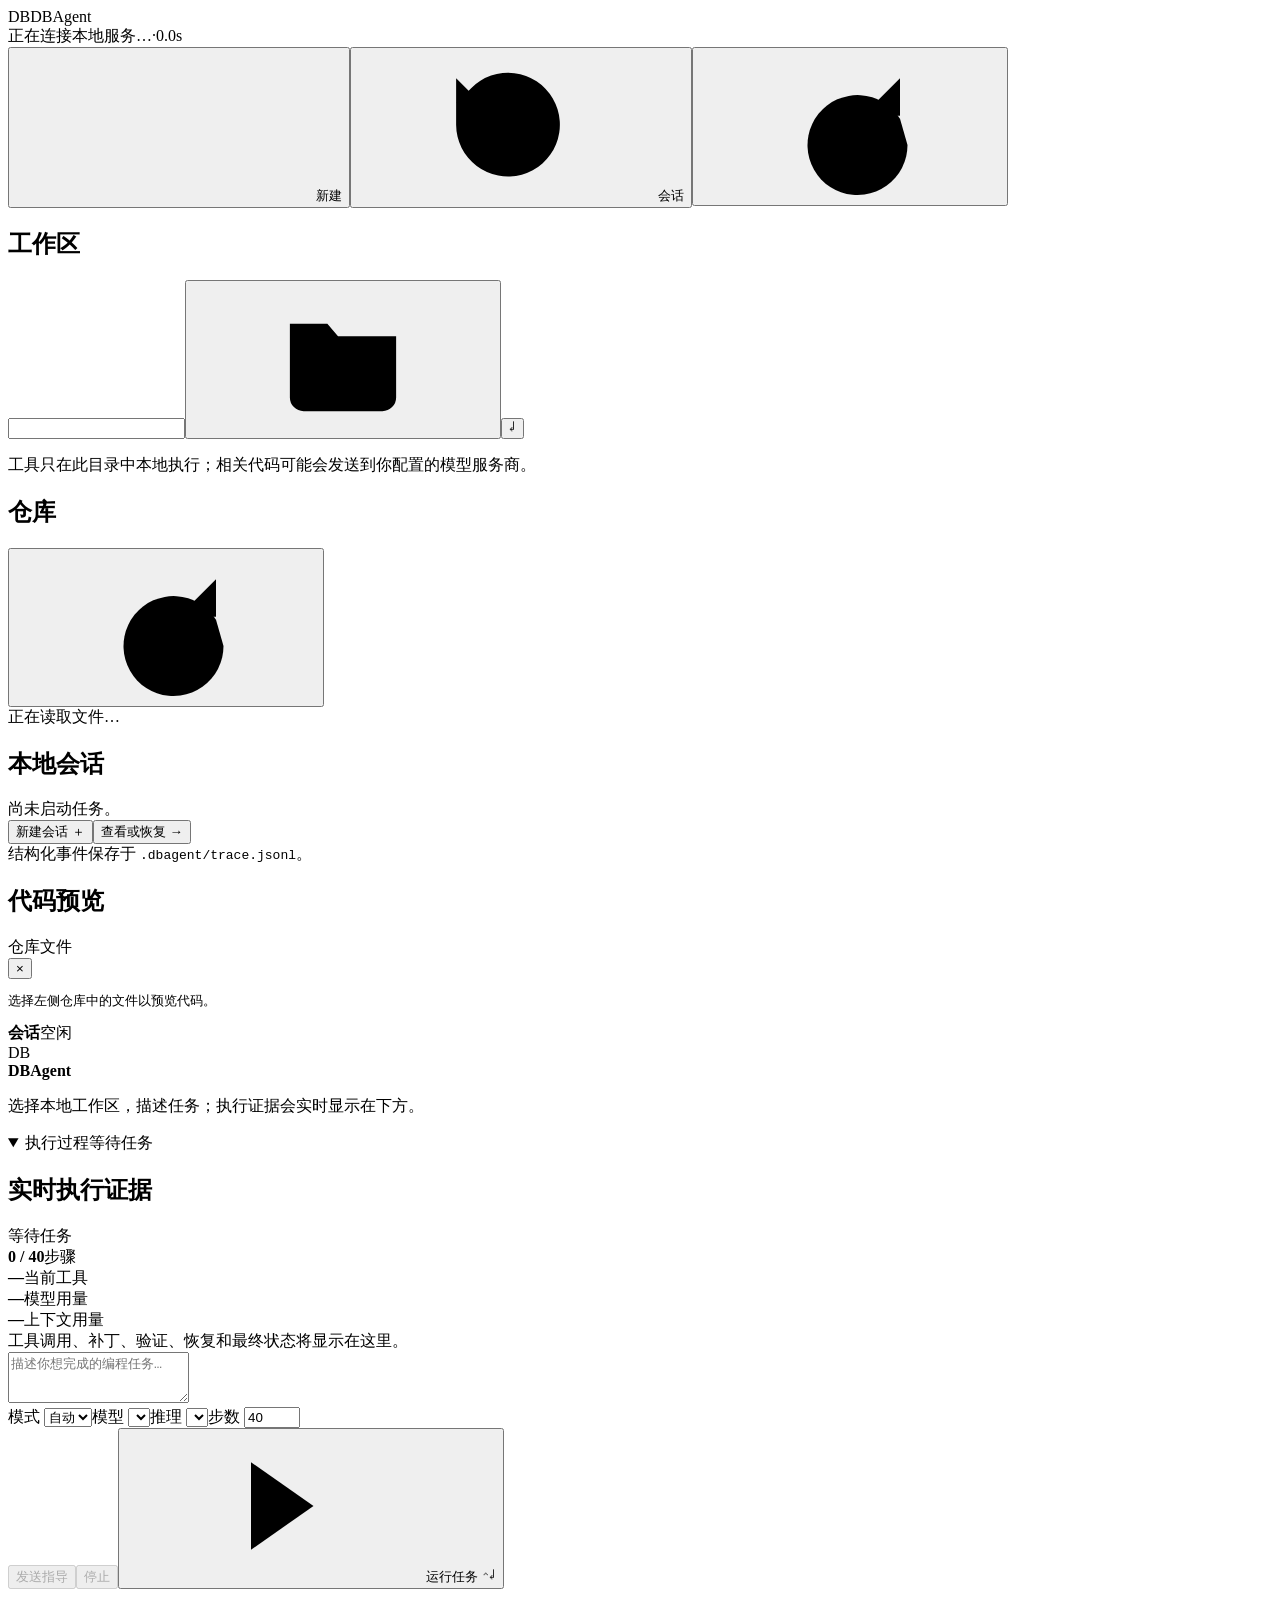
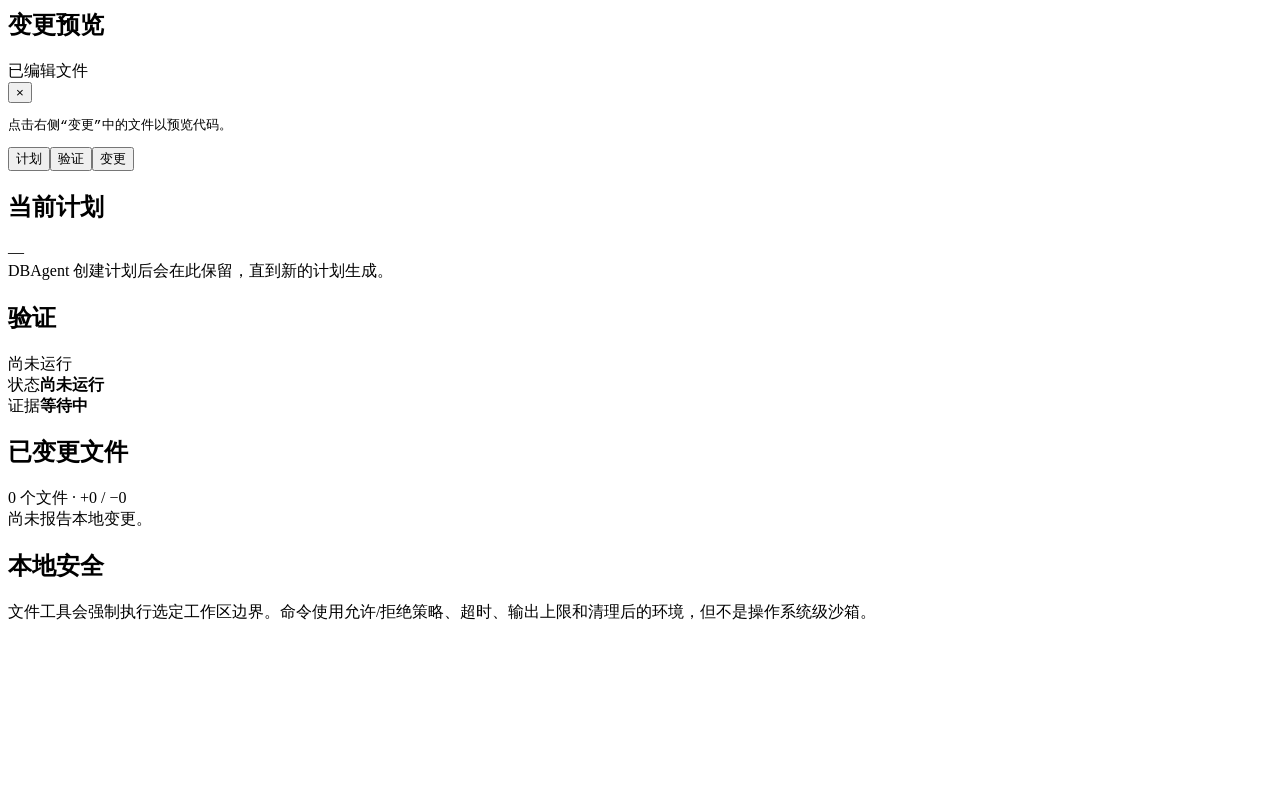
==== src/dbagent/web_assets/index.html @ 9ba24c9a "update" ====
<!doctype html>
<html lang="zh-CN">
  <head>
    <meta charset="utf-8" />
    <meta name="viewport" content="width=device-width, initial-scale=1" />
    <title>DBAgent — 本地编程 Agent</title>
    <link rel="stylesheet" href="/assets/app.css" />
    <style>
      .session-process-line small { min-width:0; overflow-wrap:anywhere; font:11px/1.5 var(--sans); white-space:normal; }
    </style>
  </head>
  <body>
    <div id="app" class="app-shell">
      <header class="topbar">
        <div class="brand"><span class="brand-mark">DB</span><span>DBAgent</span></div>
        <div class="top-status"><span id="connection-dot" class="dot"></span><span id="connection">正在连接本地服务…</span><span class="top-divider">·</span><span id="run-clock">0.0s</span></div>
        <div class="top-actions"><button id="new-session" class="header-button" title="新建本地会话"><svg class="ui-icon" aria-hidden="true"><use href="#i-plus" /></svg>新建</button><button id="open-sessions" class="header-button" title="恢复本地会话"><svg class="ui-icon" aria-hidden="true"><use href="#i-history" /></svg>会话</button><button id="refresh" class="icon-button" title="刷新工作区"><svg class="ui-icon" aria-hidden="true"><use href="#i-refresh" /></svg></button></div>
      </header>

      <aside class="sidebar">
        <section class="workspace-section">
          <h2>工作区</h2>
          <div class="workspace-input"><input id="workspace-path" aria-label="本地工作区路径" /><button id="choose-workspace" title="通过原生窗口选择本地目录"><svg class="ui-icon" aria-hidden="true"><use href="#i-folder" /></svg></button><button id="apply-workspace" title="使用此目录">↵</button></div>
          <p class="hint">工具只在此目录中本地执行；相关代码可能会发送到你配置的模型服务商。</p>
        </section>
        <section class="tree-section">
          <div class="section-title"><h2>仓库</h2><button id="reload-tree" class="icon-button" title="刷新文件树"><svg class="ui-icon" aria-hidden="true"><use href="#i-refresh" /></svg></button></div>
          <div id="file-tree" class="file-tree"><div class="muted">正在读取文件…</div></div>
        </section>
        <section class="session-section">
          <div class="section-title"><h2>本地会话</h2></div>
          <div id="session-summary" class="session-summary">尚未启动任务。</div><div class="session-buttons"><button id="sidebar-new-session" class="session-action">新建会话 <span>＋</span></button><button id="sidebar-sessions" class="session-action">查看或恢复 <span>→</span></button></div>
          <div class="trace-note">结构化事件保存于 <code>.dbagent/trace.jsonl</code>。</div>
        </section>
      </aside>
      <div id="left-resizer" class="resize-handle col-resizer" role="separator" aria-orientation="vertical" aria-label="调整仓库面板宽度" tabindex="0"></div>

      <aside id="repo-preview" class="code-preview repo-preview" aria-label="仓库代码预览">
        <div class="preview-heading"><div><h2>代码预览</h2><span>仓库文件</span></div><button class="icon-button close-preview" data-preview="repo" title="关闭所有仓库预览">×</button></div>
        <div id="repo-tabs" class="file-tabs" role="tablist"></div>
        <div id="repo-code-meta" class="code-meta"></div><pre id="repo-code" class="code-content">选择左侧仓库中的文件以预览代码。</pre>
      </aside>
      <div id="repo-preview-resizer" class="resize-handle col-resizer preview-resizer" role="separator" aria-orientation="vertical" aria-label="调整仓库代码预览宽度" tabindex="0"></div>

      <main class="main-pane">
        <section class="conversation">
          <div class="session-bar"><strong id="session-title">会话</strong><span id="live-label" class="live-label">空闲</span></div>
          <div id="conversation-log" class="conversation-log">
            <article class="welcome"><div class="agent-avatar">DB</div><div><strong>DBAgent</strong><p>选择本地工作区，描述任务；执行证据会实时显示在下方。</p></div></article>
          </div>
        </section>
        <div id="center-resizer" class="resize-handle row-resizer" role="separator" aria-orientation="horizontal" aria-label="调整对话和执行过程高度" tabindex="0"></div>
        <section class="timeline-wrap">
          <details id="activity-details" class="activity-details" open>
            <summary><span>执行过程</span><span id="activity-summary">等待任务</span></summary>
            <div class="timeline-heading"><div><h2>实时执行证据</h2><span id="current-action" class="current-action">等待任务</span></div><div class="telemetry"><div><strong id="metric-step">0 / 40</strong><span>步骤</span></div><div><strong id="metric-tool">—</strong><span>当前工具</span></div><div><strong id="metric-tokens">—</strong><span>模型用量</span></div><div><strong id="metric-context">—</strong><span>上下文用量</span></div></div></div>
            <pre id="live-process-output" class="live-process-output" hidden></pre>
            <div id="timeline" class="timeline"><div class="empty-state">工具调用、补丁、验证、恢复和最终状态将显示在这里。</div></div>
          </details>
        </section>
        <section class="composer">
          <div id="file-reference-menu" class="file-reference-menu" hidden></div>
          <textarea id="task" rows="3" placeholder="描述你想完成的编程任务…"></textarea>
          <div class="composer-actions">
            <div class="control-group"><label>模式 <select id="mode"><option value="auto">自动</option><option value="ask">问答</option><option value="code">编码</option></select></label><label>模型 <select id="model"></select></label><label>推理 <select id="reasoning"></select></label><label>步数 <input id="max-steps" type="number" min="1" max="200" value="40" /></label></div>
            <div class="composer-buttons"><button id="steer" class="secondary-button" disabled>发送指导</button><button id="abort" class="abort-button" disabled>停止</button><button id="run" class="run-button"><svg class="ui-icon" aria-hidden="true"><use href="#i-play" /></svg>运行任务 <span>⌃↵</span></button></div>
          </div>
        </section>
      </main>

      <div id="change-preview-resizer" class="resize-handle col-resizer preview-resizer" role="separator" aria-orientation="vertical" aria-label="调整变更代码预览宽度" tabindex="0"></div>
      <aside id="change-preview" class="code-preview change-preview" aria-label="变更代码预览">
        <div class="preview-heading"><div><h2>变更预览</h2><span>已编辑文件</span></div><button class="icon-button close-preview" data-preview="change" title="关闭所有变更预览">×</button></div>
        <div id="change-tabs" class="file-tabs" role="tablist"></div>
        <div id="change-code-meta" class="code-meta"></div><pre id="change-code" class="code-content">点击右侧“变更”中的文件以预览代码。</pre>
      </aside>
      <div id="right-resizer" class="resize-handle col-resizer" role="separator" aria-orientation="vertical" aria-label="调整检查器面板宽度" tabindex="0"></div>

      <aside class="inspector">
        <nav class="tabs"><button class="tab active" data-tab="plan">计划</button><button class="tab" data-tab="verification">验证</button><button class="tab" data-tab="changes">变更</button></nav>
        <div id="plan-panel" class="inspector-panel active"><div class="panel-title"><h2>当前计划</h2><span id="plan-count">—</span></div><div id="plan-list" class="plan-list"><div class="muted">DBAgent 创建计划后会在此保留，直到新的计划生成。</div></div></div>
        <div id="verification-panel" class="inspector-panel"><div class="panel-title"><h2>验证</h2><span id="verification-badge" class="status-badge idle">尚未运行</span></div><div id="verification-detail" class="verification-detail"><div class="metric"><span>状态</span><strong>尚未运行</strong></div><div class="metric"><span>证据</span><strong>等待中</strong></div></div></div>
        <div id="changes-panel" class="inspector-panel"><div class="panel-title"><h2>已变更文件</h2><span id="changes-count">0 个文件 · +0 / −0</span></div><div id="changes-list" class="changes-list"><div class="muted">尚未报告本地变更。</div></div></div>
        <div class="context-panel"><h2>本地安全</h2><p>文件工具会强制执行选定工作区边界。命令使用允许/拒绝策略、超时、输出上限和清理后的环境，但不是操作系统级沙箱。</p><p id="provider-context" class="muted"></p></div>
      </aside>
    </div>
    <dialog id="sessions-dialog" class="sessions-dialog" aria-labelledby="sessions-title">
      <div class="dialog-heading"><div><p class="eyebrow">本地工作区</p><h2 id="sessions-title">恢复会话</h2></div><button id="close-sessions" class="icon-button" aria-label="关闭会话列表">×</button></div>
      <p class="dialog-hint">会话保存在当前工作区的 <code>.dbagent/sessions</code>；恢复后会带回压缩后的计划、验证状态与关键观察。</p>
      <div id="sessions-list" class="sessions-list"><div class="muted">正在读取会话…</div></div>
    </dialog>
    <div id="toast" class="toast" role="status"></div>
    <svg class="icon-sprite" aria-hidden="true"><symbol id="i-folder" viewBox="0 0 24 24"><path d="M3.5 6.5h6l1.7 2h9.3v9.8a2.2 2.2 0 0 1-2.2 2.2H5.7a2.2 2.2 0 0 1-2.2-2.2z"/><path d="M3.5 8.5h17"/></symbol><symbol id="i-refresh" viewBox="0 0 24 24"><path d="M20 11a8 8 0 1 0 1.2 4.2"/><path d="M20 4.5v6h-6"/></symbol><symbol id="i-history" viewBox="0 0 24 24"><path d="M3.7 12a8.3 8.3 0 1 0 2.4-5.9L3.7 8.5"/><path d="M3.7 4.5v4h4"/><path d="M12 7.5v5l3.4 2"/></symbol><symbol id="i-play" viewBox="0 0 24 24"><path d="m8 5 10 7-10 7z"/></symbol><symbol id="i-plus" viewBox="0 0 24 24"><path d="M12 5v14M5 12h14"/></symbol></svg>
    <script type="module" src="/assets/app.js"></script>
  </body>
</html>
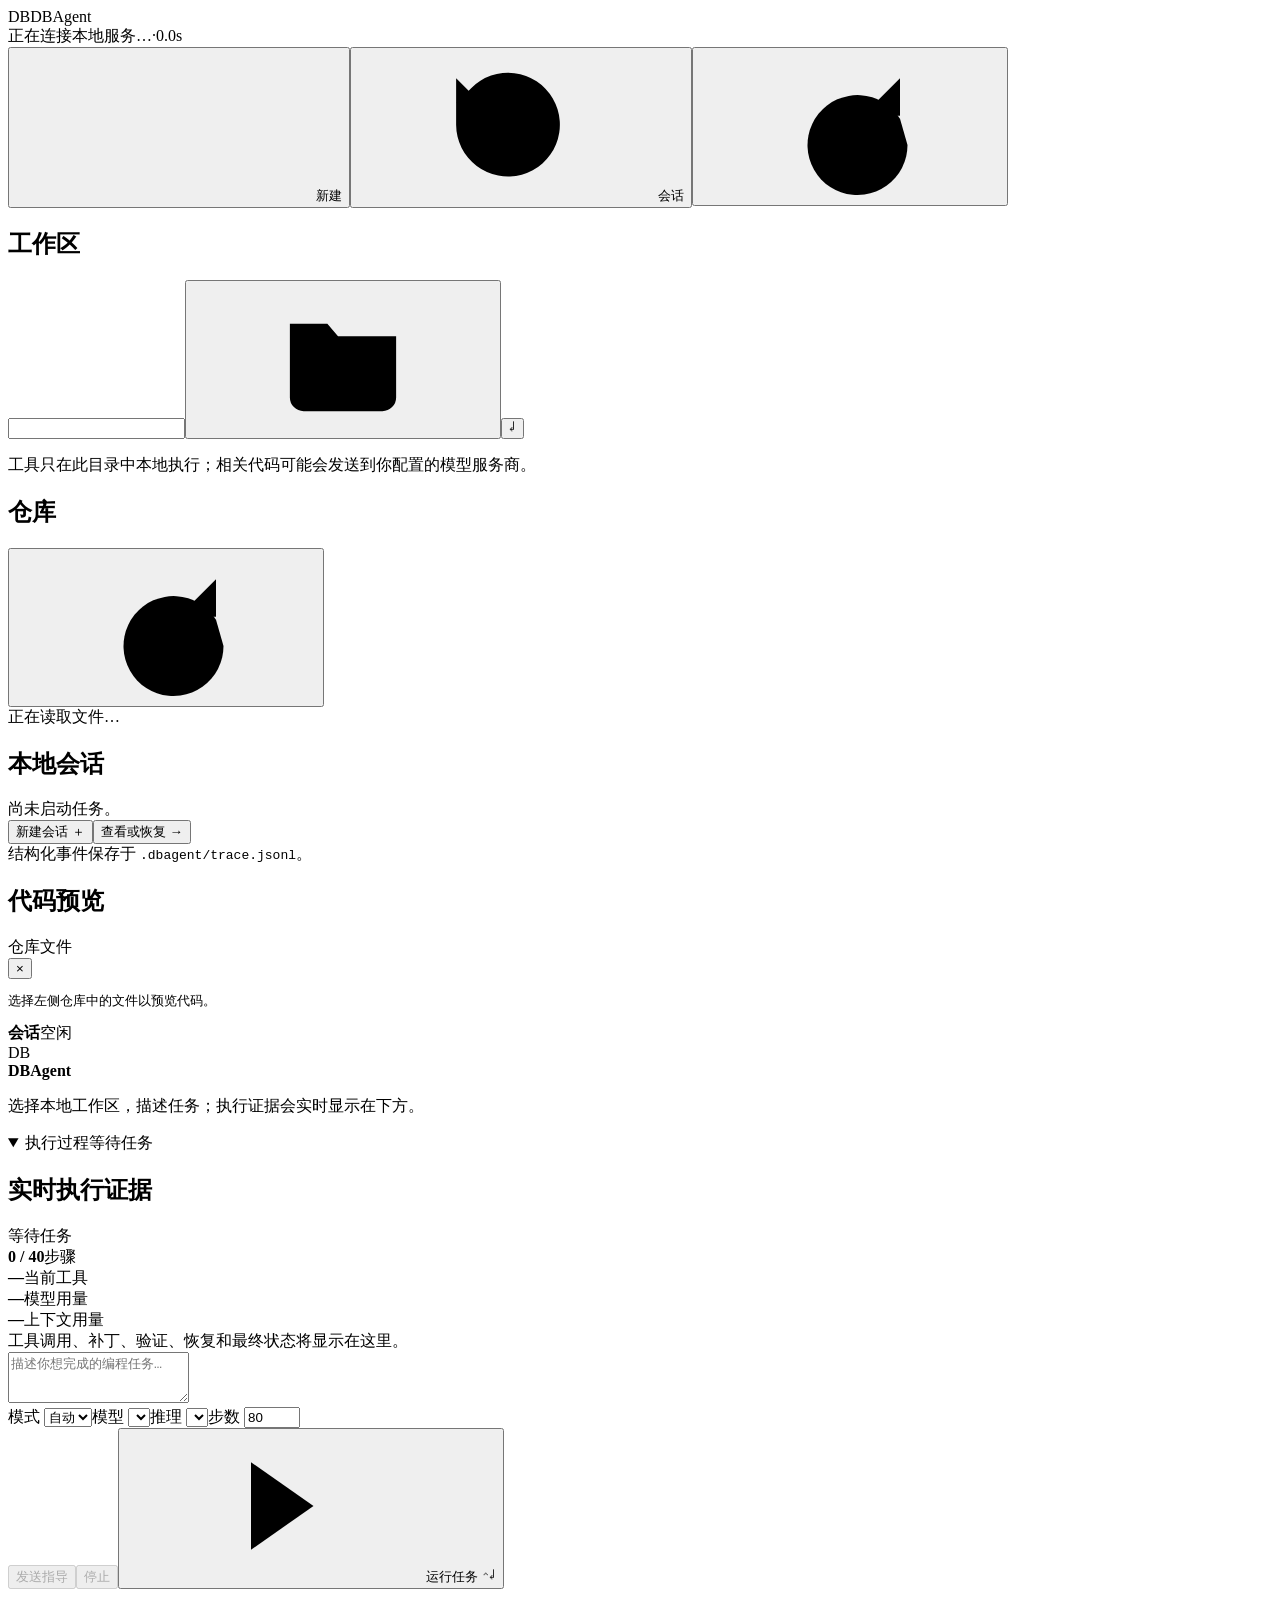
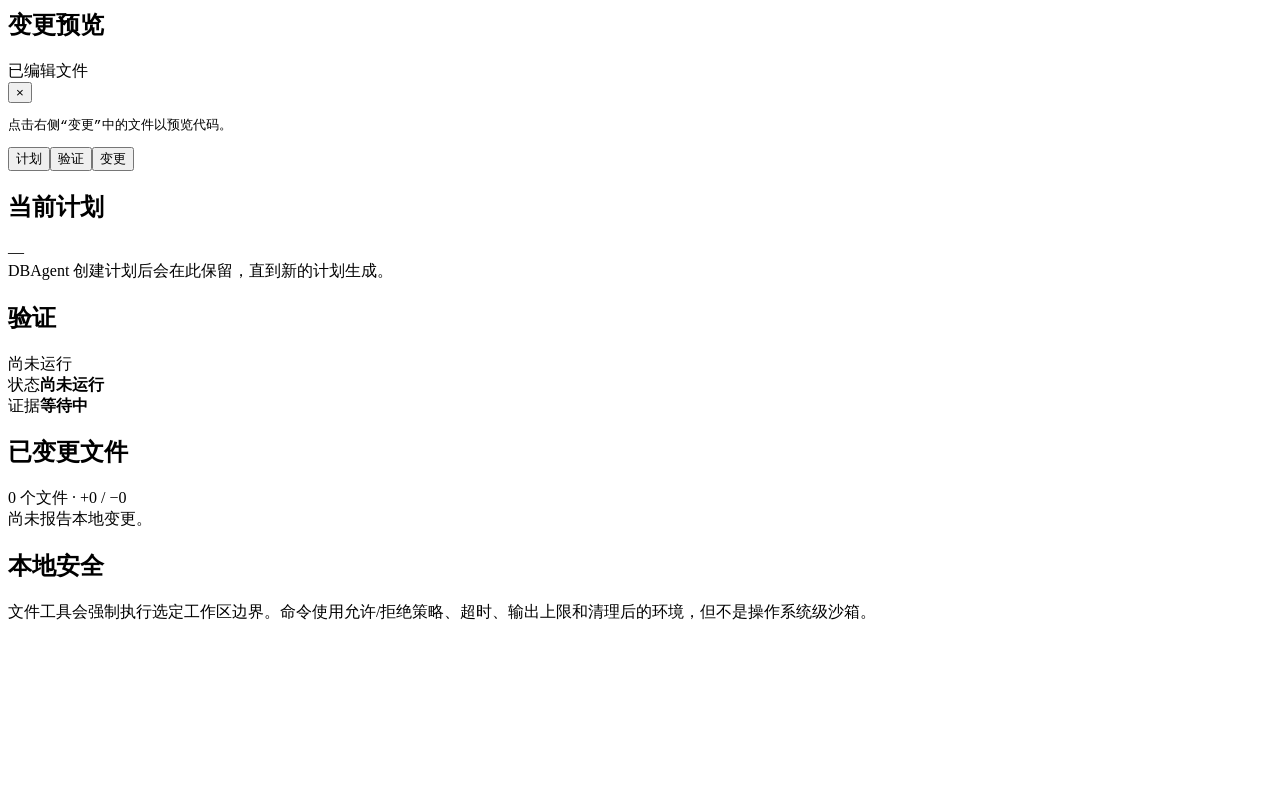
==== commit 50855253: "update" ====
--- a/src/dbagent/web_assets/index.html
+++ b/src/dbagent/web_assets/index.html
@@ -62,7 +62,7 @@
           <div id="file-reference-menu" class="file-reference-menu" hidden></div>
           <textarea id="task" rows="3" placeholder="描述你想完成的编程任务…"></textarea>
           <div class="composer-actions">
-            <div class="control-group"><label>模式 <select id="mode"><option value="auto">自动</option><option value="ask">问答</option><option value="code">编码</option></select></label><label>模型 <select id="model"></select></label><label>推理 <select id="reasoning"></select></label><label>步数 <input id="max-steps" type="number" min="1" max="200" value="40" /></label></div>
+            <div class="control-group"><label>模式 <select id="mode"><option value="auto">自动</option><option value="ask">问答</option><option value="code">编码</option></select></label><label>模型 <select id="model"></select></label><label>推理 <select id="reasoning"></select></label><label>步数 <input id="max-steps" type="number" min="1" max="200" value="80" /></label></div>
             <div class="composer-buttons"><button id="steer" class="secondary-button" disabled>发送指导</button><button id="abort" class="abort-button" disabled>停止</button><button id="run" class="run-button"><svg class="ui-icon" aria-hidden="true"><use href="#i-play" /></svg>运行任务 <span>⌃↵</span></button></div>
           </div>
         </section>
